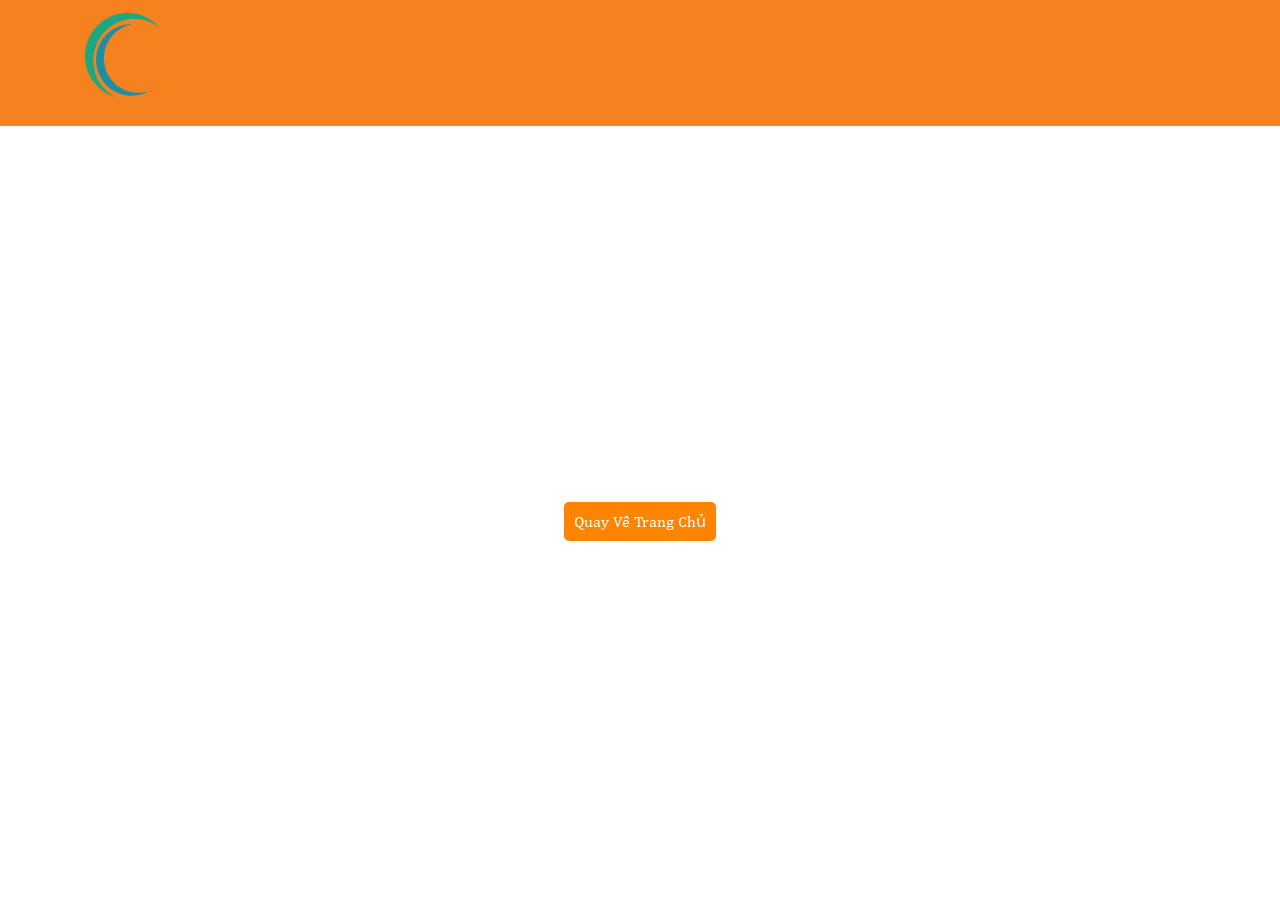
==== thanks.html @ 68ac0826 "first commit" ====
<!DOCTYPE html>
<html lang="en">

<head>
    <meta charset="UTF-8" />
    <meta name="viewport" content="width=device-width, initial-scale=1.0" />
    <meta http-equiv="X-UA-Compatible" content="ie=edge" />
    <title>AVer Việt Nam - Thiết bị hội nghị truyền hình chuyên nghiệp</title>
    <link rel="stylesheet" href="https://stackpath.bootstrapcdn.com/bootstrap/4.1.3/css/bootstrap.min.css"
        integrity="sha384-MCw98/SFnGE8fJT3GXwEOngsV7Zt27NXFoaoApmYm81iuXoPkFOJwJ8ERdknLPMO" crossorigin="anonymous">
    <link rel="stylesheet" href="./css/style.css" />
    <link rel="icon" href="./assets/images/favicon.png" sizes="16x16" type="image/png" />
    <script type="text/javascript">
        function writeCookie(name, value, days) {
            var date, expires;
            if (days) {
                date = new Date();
                date.setTime(date.getTime() + days * 24 * 60 * 60 * 1000);
                expires = "; expires=" + date.toGMTString();
            } else {
                expires = "";
            }
            document.cookie = name + "=" + value + expires + "; path=/";
        }

        function readCookie(name) {
            var i,
                c,
                ca,
                nameEQ = name + "=";
            ca = document.cookie.split(";");
            for (i = 0; i < ca.length; i++) {
                c = ca[i];
                while (c.charAt(0) == " ") {
                    c = c.substring(1, c.length);
                }
                if (c.indexOf(nameEQ) == 0) {
                    return c.substring(nameEQ.length, c.length);
                }
            }
            return "";
        }

        function getParameterByName(name) {
            name = name.replace(/[\[]/, "\\[").replace(/[\]]/, "\\]");
            var regex = new RegExp("[\\?&]" + name + "=([^&#]*)"),
                results = regex.exec(location.search);
            return results === null ?
                "" :
                decodeURIComponent(results[1].replace(/\+/g, " "));
        }

        var utm_source = getParameterByName("utm_source");
        var utm_medium = getParameterByName("utm_medium");
        var utm_campaign = getParameterByName("utm_campaign");
        var utm_term = getParameterByName("utm_term");
        var utm_content = getParameterByName("utm_content");

        if (utm_source != "") {
            writeCookie("utm_source", utm_source, 30);
            writeCookie("utm_medium", utm_medium, 30);
            writeCookie("utm_campaign", utm_campaign, 30);
            writeCookie("utm_term", utm_term, 30);
            writeCookie("utm_content", utm_content, 30);
        }
    </script>
</head>

<body>
    <nav class="navbar navbar-expand-lg navbar-light fixed-top">
        <div class="container">
            <a class="navbar-brand" href="index.html">
                <figure>
                    <img src="./assets/images/logo.png" alt="" class="img-fluid mx-auto" />
                </figure>
            </a>
        </div>
    </nav>
    <section id="thanks">

        <div class="content">
            <p>
                Bạn đã đăng ký thành công !
            </p>
            <figure>
                <img src="./assets/images/check.png" alt="" class="img-fluid d-block mx-auto">
            </figure>
            <p>
                Chúng tôi sẽ liên hệ tư vấn MIỄN PHÍ DÙNG THỬ để tìm đúng thiết bị <span class="break"></span>
                hội nghị truyền hình bạn cần trong thời gian sớm nhất.
            </p>
            <a href="index.html" class="field_register">Quay về Trang Chủ</a>
        </div>

    </section>



    <script src="https://cdnjs.cloudflare.com/ajax/libs/jquery/3.5.1/jquery.min.js"></script>

    <script src="https://stackpath.bootstrapcdn.com/bootstrap/4.1.3/js/bootstrap.min.js"
        integrity="sha384-ChfqqxuZUCnJSK3+MXmPNIyE6ZbWh2IMqE241rYiqJxyMiZ6OW/JmZQ5stwEULTy" crossorigin="anonymous">
    </script>
</body>

</html>
---- css/style.css ----
@font-face{font-family:"Cambria";src:url("../assets/fonts/cambria.ttf") format("truetype")}@font-face{font-family:"CambriaBold";src:url("../assets/fonts/cambriab.ttf") format("truetype")}@keyframes opacity{0%{opacity:0}100%{opacity:1}}body,html{font-family:"Cambria"}section{padding:2rem 0}input:focus,select:focus,textarea:focus,button:focus{outline:none}img{max-width:100%}.pad0{padding:0}.no-pad-left{padding-left:0}.no-pad-right{padding-right:0}.row-eq-height{display:-webkit-box;display:-webkit-flex;display:-ms-flexbox;display:flex}.break{display:block}.mt-1rem{margin-top:1rem}strong{font-family:"CambriaBold"}.btn_top{position:fixed;bottom:10px;right:10px;z-index:90;cursor:pointer;display:none}header .logo{padding:.5rem;background-color:#f5f4f2}.navbar-light{background-color:#f5821f}.navbar-light .navbar-collapse .navbar-nav{width:100%;justify-content:space-between}.navbar-light .navbar-collapse .navbar-nav .nav-item .nav-link{color:#fff;margin:0 .5rem;padding:.5rem 0}.navbar-light .navbar-collapse .navbar-nav .nav-item .nav-link p{margin-bottom:0}.navbar-light .navbar-toggler{color:#fff;border-color:#fff;margin-right:10px}footer{padding:2rem 0;background:#1a1819}#thanks{background:url("../assets/images/ThankyouPage.jpg");background-repeat:no-repeat;background-size:cover;background-position:center;height:100vh;text-align:center;display:flex;justify-content:center;align-items:center}#thanks .content{padding:0 1rem}#thanks p{text-align:center;color:#fff;font-family:"Cambria"}#thanks p:first-of-type{font-size:2rem;font-family:"CambriaBold"}#thanks figure img{width:50px}#thanks a{text-transform:capitalize;margin-top:2rem;border-radius:5px;-webkit-border-radius:5px;-moz-border-radius:5px;-ms-border-radius:5px;-o-border-radius:5px}#thanks a:hover{color:#fff;text-decoration:none}.field_input{background-color:#fff;border-radius:0px;-webkit-border-radius:0px;-moz-border-radius:0px;-ms-border-radius:0px;-o-border-radius:0px;border:1px solid #aaa;padding:10px;margin-bottom:1rem;color:#aaa;width:100%;text-align:left}.field_register{margin-bottom:0rem;background-color:#ff8400;color:#fff;border:none;padding:10px;text-transform:uppercase;width:100%;box-shadow:0;text-align:center;border-radius:0px;-webkit-border-radius:0px;-moz-border-radius:0px;-ms-border-radius:0px;-o-border-radius:0px;cursor:pointer}::-webkit-input-placeholder{color:#aaa}::-moz-placeholder{color:#aaa}:-ms-input-placeholder{color:#aaa}:-moz-placeholder{color:#aaa}@media(max-width: 575.98px){.navbar-light{background-color:#000;padding:.5rem 0}.navbar-light .navbar-toggler-icon{background-image:url("data:image/svg+xml;charset=utf8,%3Csvg viewBox='0 0 30 30' xmlns='http://www.w3.org/2000/svg'%3E%3Cpath stroke='rgba(255, 255, 255, 0.5)' stroke-width='2' stroke-linecap='round' stroke-miterlimit='10' d='M4 7h22M4 15h22M4 23h22'/%3E%3C/svg%3E")}.navbar-light .navbar-brand{width:20%;margin-top:0}#thanks p:first-of-type{font-size:1.5rem}#thanks p .break{display:inline}}/*# sourceMappingURL=style.css.map */
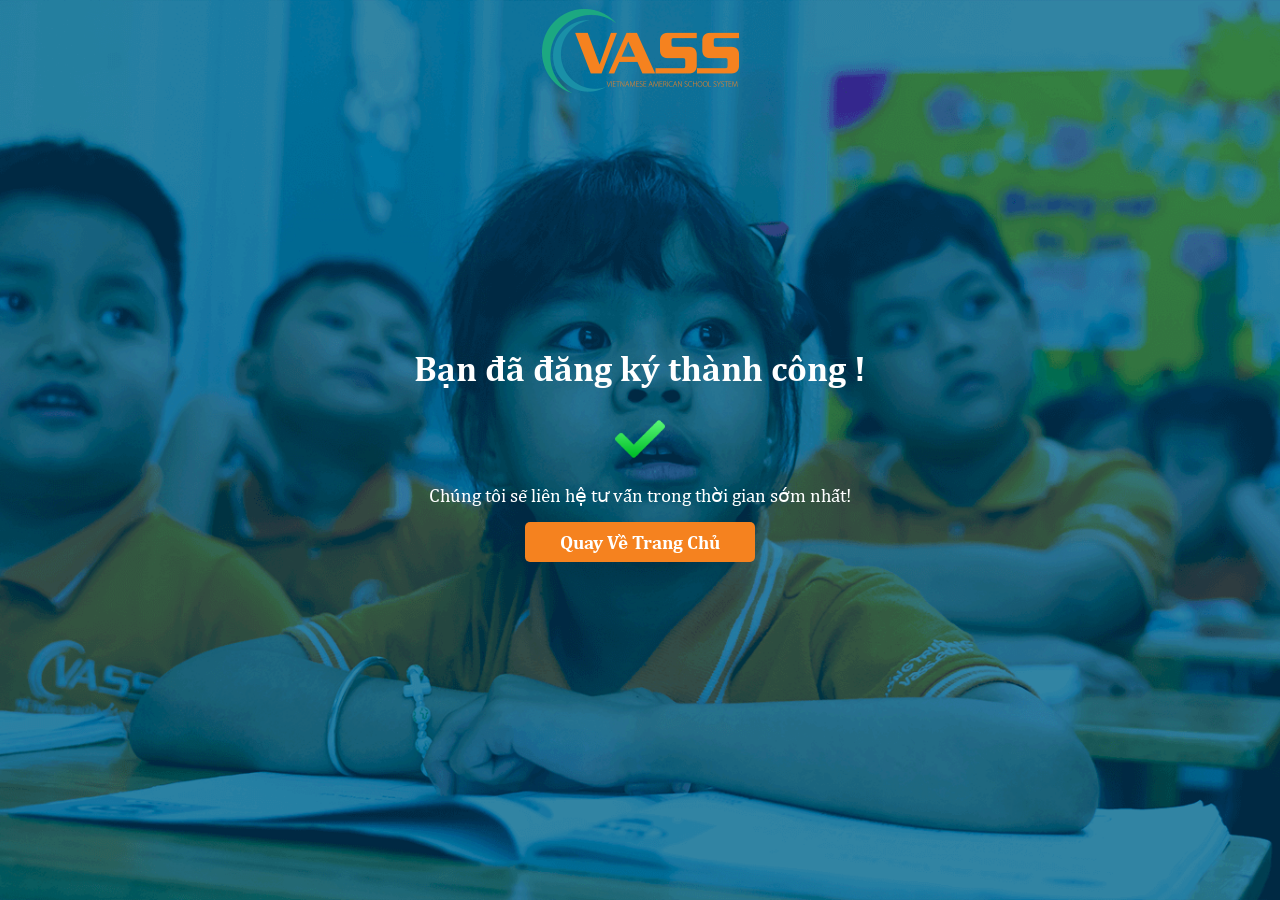
==== commit 144215c4: "finish" ====
--- a/thanks.html
+++ b/thanks.html
@@ -5,11 +5,10 @@
     <meta charset="UTF-8" />
     <meta name="viewport" content="width=device-width, initial-scale=1.0" />
     <meta http-equiv="X-UA-Compatible" content="ie=edge" />
-    <title>AVer Việt Nam - Thiết bị hội nghị truyền hình chuyên nghiệp</title>
-    <link rel="stylesheet" href="https://stackpath.bootstrapcdn.com/bootstrap/4.1.3/css/bootstrap.min.css"
-        integrity="sha384-MCw98/SFnGE8fJT3GXwEOngsV7Zt27NXFoaoApmYm81iuXoPkFOJwJ8ERdknLPMO" crossorigin="anonymous">
+    <title>Hệ thống Trường Việt Mỹ đào tạo song ngữ từ Mầm Non,Lớp 1-Lớp 12.</title>
+    <link rel="stylesheet" href="https://stackpath.bootstrapcdn.com/bootstrap/4.1.3/css/bootstrap.min.css" integrity="sha384-MCw98/SFnGE8fJT3GXwEOngsV7Zt27NXFoaoApmYm81iuXoPkFOJwJ8ERdknLPMO" crossorigin="anonymous">
     <link rel="stylesheet" href="./css/style.css" />
-    <link rel="icon" href="./assets/images/favicon.png" sizes="16x16" type="image/png" />
+    <link rel="shortcut icon" href="./assets/images/favicon.ico" type="image/x-icon" />
     <script type="text/javascript">
         function writeCookie(name, value, days) {
             var date, expires;
@@ -64,20 +63,39 @@
             writeCookie("utm_content", utm_content, 30);
         }
     </script>
+    <!-- Google Tag Manager -->
+    <script>
+        (function(w, d, s, l, i) {
+            w[l] = w[l] || [];
+            w[l].push({
+                'gtm.start': new Date().getTime(),
+                event: 'gtm.js'
+            });
+            var f = d.getElementsByTagName(s)[0],
+                j = d.createElement(s),
+                dl = l != 'dataLayer' ? '&l=' + l : '';
+            j.async = true;
+            j.src =
+                'https://www.googletagmanager.com/gtm.js?id=' + i + dl;
+            f.parentNode.insertBefore(j, f);
+        })(window, document, 'script', 'dataLayer', 'GTM-WPZ85ZT');
+    </script>
+    <!-- End Google Tag Manager -->
 </head>
 
 <body>
-    <nav class="navbar navbar-expand-lg navbar-light fixed-top">
-        <div class="container">
-            <a class="navbar-brand" href="index.html">
-                <figure>
-                    <img src="./assets/images/logo.png" alt="" class="img-fluid mx-auto" />
-                </figure>
-            </a>
+    <!-- Google Tag Manager (noscript) -->
+    <noscript><iframe src="https://www.googletagmanager.com/ns.html?id=GTM-WPZ85ZT" height="0" width="0" style="display:none;visibility:hidden"></iframe></noscript>
+    <!-- End Google Tag Manager (noscript) -->
+    <header>
+        <div class="logo">
+            <picture>
+                <source srcset="./assets/images/logo.png">
+                <img src="./assets/images/logo.png" alt="Logo" class="img-fluid d-block mx-auto">
+            </picture>
         </div>
-    </nav>
+    </header>
     <section id="thanks">
-
         <div class="content">
             <p>
                 Bạn đã đăng ký thành công !
@@ -86,20 +104,15 @@
                 <img src="./assets/images/check.png" alt="" class="img-fluid d-block mx-auto">
             </figure>
             <p>
-                Chúng tôi sẽ liên hệ tư vấn MIỄN PHÍ DÙNG THỬ để tìm đúng thiết bị <span class="break"></span>
-                hội nghị truyền hình bạn cần trong thời gian sớm nhất.
+                Chúng tôi sẽ liên hệ tư vấn trong thời gian sớm nhất!
             </p>
-            <a href="index.html" class="field_register">Quay về Trang Chủ</a>
+            <a href="index.html">Quay về Trang Chủ</a>
         </div>
 
     </section>
-
-
-
     <script src="https://cdnjs.cloudflare.com/ajax/libs/jquery/3.5.1/jquery.min.js"></script>
 
-    <script src="https://stackpath.bootstrapcdn.com/bootstrap/4.1.3/js/bootstrap.min.js"
-        integrity="sha384-ChfqqxuZUCnJSK3+MXmPNIyE6ZbWh2IMqE241rYiqJxyMiZ6OW/JmZQ5stwEULTy" crossorigin="anonymous">
+    <script src="https://stackpath.bootstrapcdn.com/bootstrap/4.1.3/js/bootstrap.min.js" integrity="sha384-ChfqqxuZUCnJSK3+MXmPNIyE6ZbWh2IMqE241rYiqJxyMiZ6OW/JmZQ5stwEULTy" crossorigin="anonymous">
     </script>
 </body>
 
--- a/css/style.css
+++ b/css/style.css
@@ -1 +1 @@
-@font-face{font-family:"Cambria";src:url("../assets/fonts/cambria.ttf") format("truetype")}@font-face{font-family:"CambriaBold";src:url("../assets/fonts/cambriab.ttf") format("truetype")}@keyframes opacity{0%{opacity:0}100%{opacity:1}}body,html{font-family:"Cambria"}section{padding:2rem 0}input:focus,select:focus,textarea:focus,button:focus{outline:none}img{max-width:100%}.pad0{padding:0}.no-pad-left{padding-left:0}.no-pad-right{padding-right:0}.row-eq-height{display:-webkit-box;display:-webkit-flex;display:-ms-flexbox;display:flex}.break{display:block}.mt-1rem{margin-top:1rem}strong{font-family:"CambriaBold"}.btn_top{position:fixed;bottom:10px;right:10px;z-index:90;cursor:pointer;display:none}header .logo{padding:.5rem;background-color:#f5f4f2}.navbar-light{background-color:#f5821f}.navbar-light .navbar-collapse .navbar-nav{width:100%;justify-content:space-between}.navbar-light .navbar-collapse .navbar-nav .nav-item .nav-link{color:#fff;margin:0 .5rem;padding:.5rem 0}.navbar-light .navbar-collapse .navbar-nav .nav-item .nav-link p{margin-bottom:0}.navbar-light .navbar-toggler{color:#fff;border-color:#fff;margin-right:10px}footer{padding:2rem 0;background:#1a1819}#thanks{background:url("../assets/images/ThankyouPage.jpg");background-repeat:no-repeat;background-size:cover;background-position:center;height:100vh;text-align:center;display:flex;justify-content:center;align-items:center}#thanks .content{padding:0 1rem}#thanks p{text-align:center;color:#fff;font-family:"Cambria"}#thanks p:first-of-type{font-size:2rem;font-family:"CambriaBold"}#thanks figure img{width:50px}#thanks a{text-transform:capitalize;margin-top:2rem;border-radius:5px;-webkit-border-radius:5px;-moz-border-radius:5px;-ms-border-radius:5px;-o-border-radius:5px}#thanks a:hover{color:#fff;text-decoration:none}.field_input{background-color:#fff;border-radius:0px;-webkit-border-radius:0px;-moz-border-radius:0px;-ms-border-radius:0px;-o-border-radius:0px;border:1px solid #aaa;padding:10px;margin-bottom:1rem;color:#aaa;width:100%;text-align:left}.field_register{margin-bottom:0rem;background-color:#ff8400;color:#fff;border:none;padding:10px;text-transform:uppercase;width:100%;box-shadow:0;text-align:center;border-radius:0px;-webkit-border-radius:0px;-moz-border-radius:0px;-ms-border-radius:0px;-o-border-radius:0px;cursor:pointer}::-webkit-input-placeholder{color:#aaa}::-moz-placeholder{color:#aaa}:-ms-input-placeholder{color:#aaa}:-moz-placeholder{color:#aaa}@media(max-width: 575.98px){.navbar-light{background-color:#000;padding:.5rem 0}.navbar-light .navbar-toggler-icon{background-image:url("data:image/svg+xml;charset=utf8,%3Csvg viewBox='0 0 30 30' xmlns='http://www.w3.org/2000/svg'%3E%3Cpath stroke='rgba(255, 255, 255, 0.5)' stroke-width='2' stroke-linecap='round' stroke-miterlimit='10' d='M4 7h22M4 15h22M4 23h22'/%3E%3C/svg%3E")}.navbar-light .navbar-brand{width:20%;margin-top:0}#thanks p:first-of-type{font-size:1.5rem}#thanks p .break{display:inline}}/*# sourceMappingURL=style.css.map */
+@font-face{font-family:"Cambria";src:url("../assets/fonts/cambria.ttf") format("truetype");font-display:swap}@font-face{font-family:"CambriaBold";src:url("../assets/fonts/cambriab.ttf") format("truetype");font-display:swap}@font-face{font-family:"UTMAvo";src:url("../assets/fonts/UTMAvo.ttf") format("truetype");font-display:swap}@font-face{font-family:"UTMAvoBold";src:url("../assets/fonts/UTMAvoBold.ttf") format("truetype");font-display:swap}@keyframes opacity{0%{opacity:0}100%{opacity:1}}body,html{font-family:"Cambria";background-color:#f5f4f2;font-size:1.1rem}section{padding:2rem 0}input:focus,select:focus,textarea:focus,button:focus{outline:none}img{max-width:100%}.pad0{padding:0}.no-pad-left{padding-left:0}.no-pad-right{padding-right:0}.row-eq-height{display:-webkit-box;display:-webkit-flex;display:-ms-flexbox;display:flex}.break{display:block}.mt-1rem{margin-top:1rem}.mb-2rem{margin-bottom:2rem}strong{font-family:"CambriaBold"}p{font-family:"Cambria";color:#666}.title{font-family:"CambriaBold";text-transform:uppercase;font-size:1.8rem;text-align:center;color:#f5821f;margin-bottom:0}.outside-title{width:intrinsic;width:-moz-max-content;width:-webkit-max-content;width:max-content;margin:auto}hr{border-top:2px solid #1a90a7;width:70px;margin-top:0;margin-left:0;margin-right:auto}.btn_top{position:fixed;bottom:10px;right:10px;z-index:90;cursor:pointer;display:none}header{position:relative}header .logo{padding:.5rem}.navbar-light{background-color:#f5821f}.navbar-light.fixed-top{top:100%;position:absolute}.navbar-light .navbar-collapse .navbar-nav{width:100%;justify-content:space-between}.navbar-light .navbar-collapse .navbar-nav .nav-item .nav-link{color:#fff;margin:0 .5rem;padding:.5rem 0}.navbar-light .navbar-collapse .navbar-nav .nav-item .nav-link p{margin-bottom:0;color:#fff}.navbar-light .navbar-toggler{color:#fff;border-color:#fff;margin-right:10px}main{margin-top:64.19px}@media screen and (max-width: 575.98px){main{margin-top:61px}}#trangchu{padding:0}#trangchu #header-banner .banner1{background:url("../assets/images/bg-banner1.png");background-repeat:no-repeat;background-size:cover;background-position:center}#trangchu #header-banner .banner1 .banner1-left{text-align:center}@media screen and (min-width: 1200px){#trangchu #header-banner .banner1 .banner1-left{width:600px;margin:auto}}#trangchu #header-banner .banner1 .banner1-left p{font-size:2.7rem}#trangchu #header-banner .banner1 .banner1-left .banner1-text{background-color:rgba(207,122,1,.5);margin-bottom:1rem}#trangchu #header-banner .banner1 .banner1-left .banner1-text p{font-family:"UTMAvo";font-size:2rem}#trangchu #header-banner .banner1 .banner1-left .banner1-text span{display:block}#trangchu #header-banner .banner1 .banner1-left button{border:none;border-radius:5px;-webkit-border-radius:5px;-moz-border-radius:5px;-ms-border-radius:5px;-o-border-radius:5px;margin:auto;padding:.5rem 1rem;color:#fff;font-family:"CambriaBold";background:#f5821f;text-transform:uppercase;cursor:pointer}#trangchu #header-banner .banner2{background:url("../assets/images/bg-banner2.png");background-repeat:no-repeat;background-size:cover;background-position:center;position:relative}#trangchu #header-banner .banner2 ul{list-style-type:none;margin:auto;width:intrinsic;width:-moz-max-content;width:-webkit-max-content;width:max-content}#trangchu #header-banner .banner2 ul li{margin-bottom:1.5rem;padding-left:2rem;color:#fff;font-size:1.5rem;font-family:"UTMAvoBold";background:url("../assets/images/list-icon.png");background-position:0px 12px;background-size:20px 20px;background-repeat:no-repeat}#trangchu #header-banner .banner2 .shape{position:absolute;bottom:0;left:0;width:100%}#trangchu #header-banner p{color:#fff;font-family:"UTMAvoBold"}#trangchu #header-banner.owl-theme .owl-nav{position:absolute;top:40%;width:100%;display:flex;justify-content:space-between;padding:0 1rem}#trangchu #header-banner.owl-theme .owl-nav [class*=owl-]:hover{background:transparent}#trangchu #header-banner.owl-theme .owl-dots{position:absolute;width:100%;bottom:20px}#trangchu #header-banner.owl-theme .owl-dots .owl-dot span{width:15px;height:15px;background:transparent;border:2px solid #fff}#trangchu #header-banner.owl-theme .owl-dots .owl-dot.active span{background:#acacac}#gioithieu .title{margin-bottom:1rem}#tieuhoc .tieuhoc-left{height:100%;display:flex;flex-direction:column}#tieuhoc .tieuhoc-left--content{padding:2rem}#tieuhoc .tieuhoc-left>div{flex:1}#camnhan #camnhan-slider{background:url("../assets/images/bg-camnhan.png");background-repeat:no-repeat;background-size:cover;background-position:center;border-radius:10px;-webkit-border-radius:10px;-moz-border-radius:10px;-ms-border-radius:10px;-o-border-radius:10px;padding:4rem 5rem}#camnhan #camnhan-slider.owl-theme .owl-nav{position:absolute;top:40%;left:0;width:100%;display:flex;justify-content:space-between;padding:0 2rem}#camnhan #camnhan-slider.owl-theme .owl-nav [class*=owl-]{width:12px}#camnhan #camnhan-slider.owl-theme .owl-nav [class*=owl-]:hover{background:transparent}#camnhan .item p{color:#000}#camnhan .item p.phuhuynh{font-family:"CambriaBold"}#dangky{background:#1a90a7}#dangky form{background:#f5821f;padding:2rem;border-radius:10px;-webkit-border-radius:10px;-moz-border-radius:10px;-ms-border-radius:10px;-o-border-radius:10px}footer{padding:2rem 0;background:#197385}footer p{color:#fff;font-family:"CambriaBold"}footer p.title{color:#fff}#thanks{background:url("../assets/images/bg-banner1.png");background-repeat:no-repeat;background-size:cover;background-position:center;margin-top:-101.59px;height:100vh;text-align:center;display:flex;justify-content:center;align-items:center}#thanks .content{padding:0 1rem}#thanks p{text-align:center;color:#fff;font-family:"Cambria"}#thanks p:first-of-type{font-size:2rem;font-family:"CambriaBold"}#thanks figure img{width:50px}#thanks a{text-transform:capitalize;margin-top:2rem;padding:.5rem 2rem;text-align:center;font-family:"CambriaBold";color:#fff;background:#f5821f;border-radius:5px;-webkit-border-radius:5px;-moz-border-radius:5px;-ms-border-radius:5px;-o-border-radius:5px}#thanks a:hover{color:#fff;text-decoration:none}.field_input{background-color:#fff;border-radius:10px;-webkit-border-radius:10px;-moz-border-radius:10px;-ms-border-radius:10px;-o-border-radius:10px;border:none;padding:10px;margin-bottom:2rem;color:#666;width:100%;text-align:left}.field_register{border:none;border-radius:10px;-webkit-border-radius:10px;-moz-border-radius:10px;-ms-border-radius:10px;-o-border-radius:10px;margin-bottom:0rem;margin-left:auto;margin-right:auto;padding:10px;color:#fff;text-transform:uppercase;text-align:center;font-family:"CambriaBold";display:flex;background-color:#1b8094;box-shadow:0;cursor:pointer}::-webkit-input-placeholder{color:#666}::-moz-placeholder{color:#666}:-ms-input-placeholder{color:#666}:-moz-placeholder{color:#666}@media(max-width: 575.98px){.navbar-light .navbar-toggler-icon{background-image:url("data:image/svg+xml;charset=utf8,%3Csvg viewBox='0 0 30 30' xmlns='http://www.w3.org/2000/svg'%3E%3Cpath stroke='rgba(255, 255, 255, 0.5)' stroke-width='2' stroke-linecap='round' stroke-miterlimit='10' d='M4 7h22M4 15h22M4 23h22'/%3E%3C/svg%3E")}.navbar-light .navbar-toggler{margin-right:0px;margin-left:auto}#trangchu #header-banner .banner1 .banner1-left p{font-size:2rem}#trangchu #header-banner .banner1 .banner1-left .banner1-text p{font-size:1.5rem}#trangchu #header-banner .banner1 .banner1-left button{margin-bottom:1rem}#trangchu #header-banner .banner2 ul{width:auto;padding-left:.5rem;padding-top:4rem}#trangchu #header-banner .banner2 ul li{margin-bottom:2rem;padding-left:1.7rem;font-size:1.2rem;background-position:0px 8px}#dangky form{margin-top:1rem}#tieuhoc .tieuhoc-left--content{padding:0}#camnhan #camnhan-slider{padding:1rem}#thanks p:first-of-type{font-size:1.5rem}#thanks p .break{display:inline}}/*# sourceMappingURL=style.css.map */
